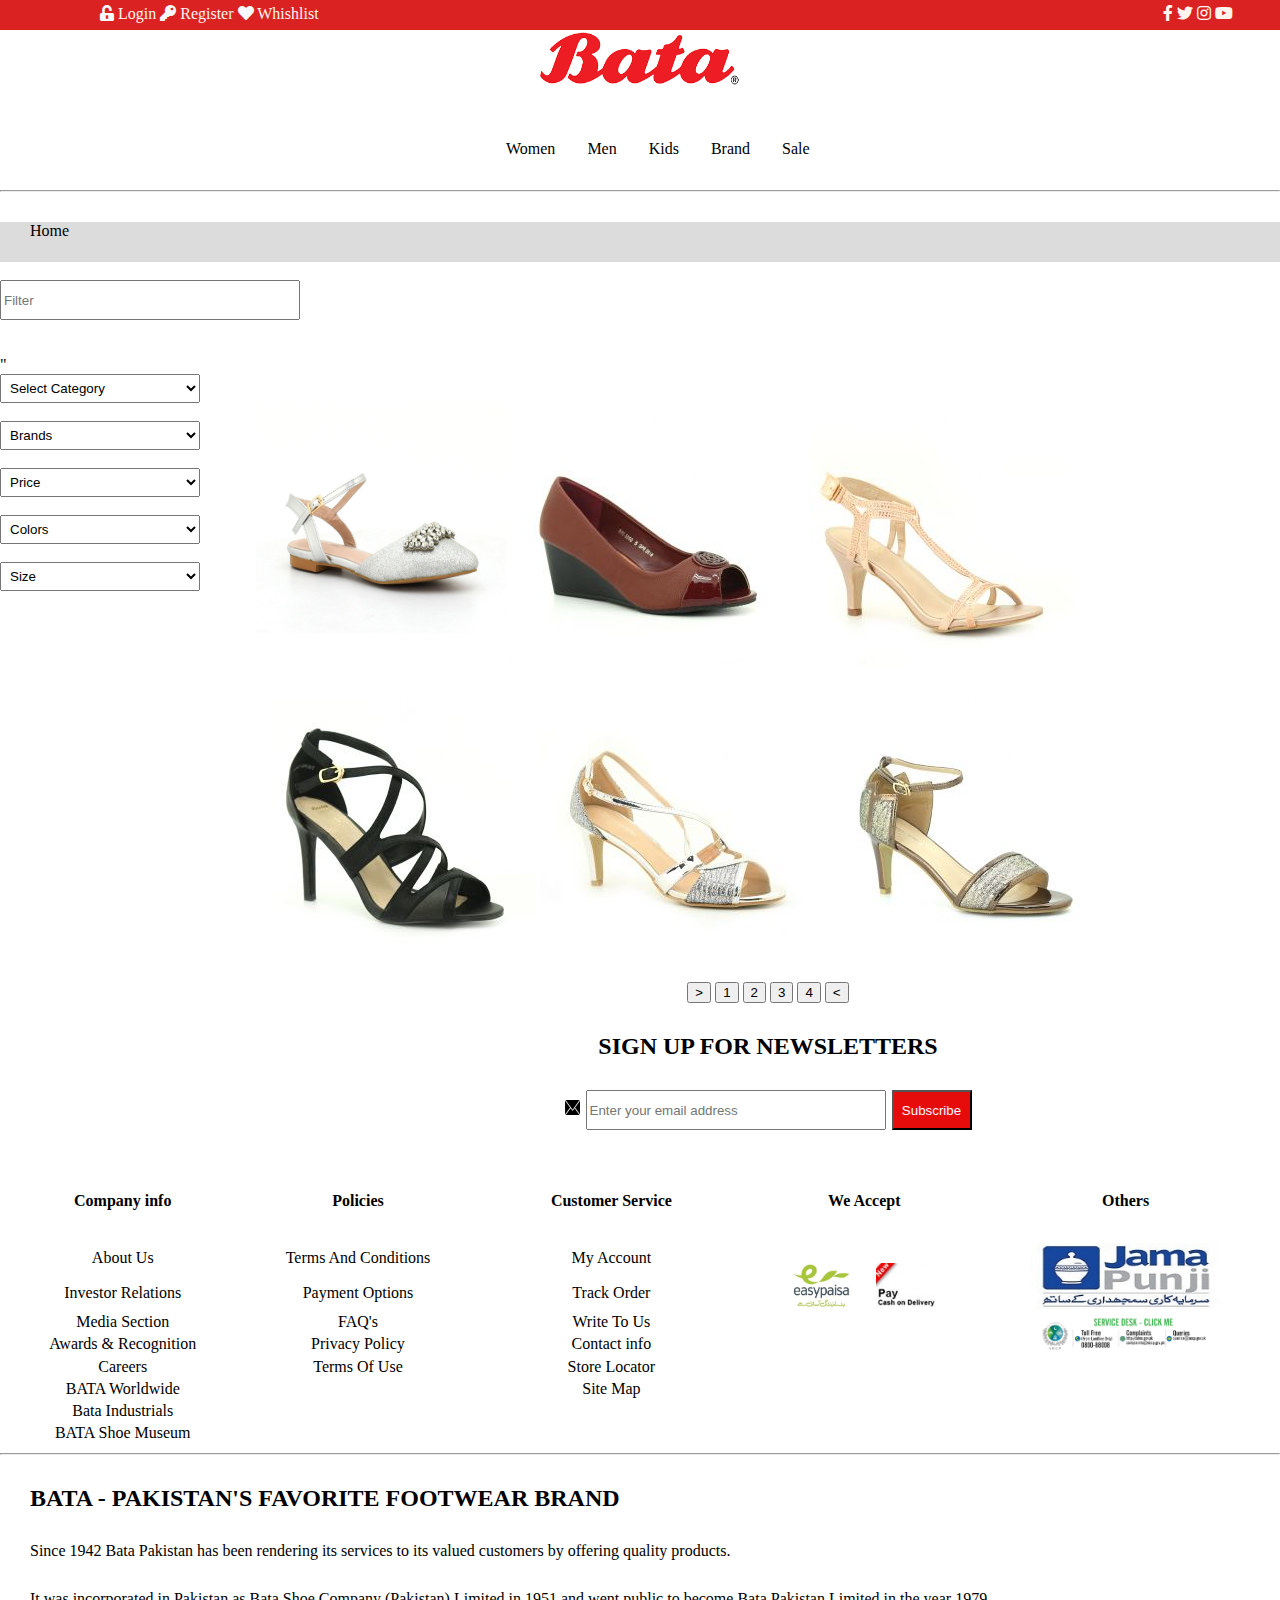
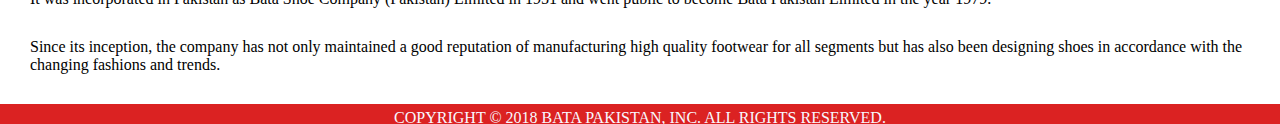
==== index.html @ 36eaf234 "Add files via upload" ====
<html>

<head>
    <title>WOMEN</title>
    <link rel="stylesheet" href="https://use.fontawesome.com/releases/v5.7.0/css/all.css">
    <link rel="stylesheet" href="style.css">
    <title>Bata</title>
    <style>
       
    </style>
</head>

<body>
    <header>
        <div class="head">
            <i class="fa fa-unlock-alt" aria-hidden="true" id="icon"></i>
            <a href="" >Login</a>
            <i class="fa fa-key" aria-hidden="true;"></i>
            <a href="">Register</a>
            <i class="fa fa-heart" aria-hidden="true"></i>
            <a href="">Whishlist</a>
            <a href="">
                <i class="fab fa-facebook-f" id="logo"></i>
            </a>
            <a href="">
                <i class="fab fa-twitter"></i>
            </a>
            <a href="">
                <i class="fab fa-instagram"></i>
            </a>
            <a href="">
                <i class="fab fa-youtube"></i>
            </a>
        </div>
        <center>
            <img src="images/Bata.png"  id="img1">
        </center>
        <br>
        <center>
            <ul id="t">
                <li style="margin-left: 450px"><a href="">Women</a></li>
                <li><a href="">Men</a></li>
                <li><a href="">Kids</a></li>
                <li><a href="">Brand</a></li>
                <li><a href="">Sale</a></li>
            </ul>
        </center>
    </header>
    <hr>
    <div class="home">
        <p> Home <p>
    </div>
    <br>
    <input placeholder="Filter">
    <br><br><br>"
    <div id="div1">
        <section class="sec-a">
            <select name="category" >
                <option>Select Category</option>
                <option>Atheletics</option>
                <option>Casual</option>
                <option>Comfort</option>
                <option>Fashion</option>
                <option>Casual Bata</option>
            </select>
            <br><br>
            <select name="Brands">
                <option>Brands</option>
                <option>Marie Claire</option>
                <option>Leena</option>
                <option>Insolia</option>
            </select>
            <br><br>
            <select name="Price">
                <option>Price</option>
                <option>PKR 0.00-PKR 9,999.99</option>
                <option>PKR 10,000.00 and above</option>
            </select>
            <br><br>
            <select name="Colors">
                <option>Colors</option>

            </select>
            <br><br>
            <select name="Size">
                <option>Size</option>
                <option>40/6</option>
                <option>41/6</option>
                <option>42/6</option>
                <option>43/6</option>
                <option>45/6</option>
            </select>
        </section>
        <section class="sec-b">
            <div class="gallery">
                <a href="shoe.html"><img src="images/img2.jpg" id="img2"></a>
            </div>
            <div class="gallery">
                <a href=""><img src="images/women-b.jpg"></a>
            </div>
            <div class="gallery">
                <a href=""><img src="images/women-c.jpg"></a>
            </div>
            <br>
            <div class="gallery">
                <a href=""><img src="images/women-d.jpg"></a>
            </div>
            <div class="gallery">
                <a href=""><img src="images/women-e.jpg"></a>
            </div>
            <div class="gallery">
                <a href=""><img src="images/women-f.jpg"></a>
            </div>
        <br>
        <center>
        <button>></button>
        <button>1</button>
        <button>2</button>
        <button>3</button>
        <button>4</button>
        <button><</button>
        <br>
        <h2>SIGN UP FOR NEWSLETTERS<h2>
        <img src="images/envelop1.jpg" id="mail">
        <input type="text" placeholder="Enter your email address" >
        <button id="bt2" >Subscribe</button>
        </center>
    </section>
    <footer>
        <table >
            <tr>
                <th>Company info</th>
                <th>Policies</th>
                <th>Customer Service</th>
                <th>We Accept</th>
                <th>Others</th>
            </tr>
            <tr>
                <td>About Us</td>
                <td>Terms And Conditions</td>
                <td>My Account</td>
                <td rowspan="3"><img src="images/easypaisa.jpg" alt="easypaisa" id="img3" />
                    <img src="images/pay.jpg" alt="cod" id="img4" /></td>
                <td rowspan="2"><img src="images/Jama-Punji_1.jpg" alt="punji" id="img5" /></td>
            </tr>
            <tr>
                <td>Investor Relations</td>
                <td>Payment Options</td>
                <td>Track Order</td>
            </tr>
            <tr>
                <td>Media Section</td>
                <td>FAQ's</td>
                <td>Write To Us</td>
                <td rowspan="2"><img src="images/secp-logo.jpg" alt="secp" id="img6" /></td>
            </tr>
            <tr>
                <td>Awards &amp; Recognition</td>
                <td>Privacy Policy</td>
                <td>Contact info</td>
                <td></td>
                <td></td>
            </tr>
            <tr>
                <td>Careers</td>
                <td>Terms Of Use</td>
                <td>Store Locator</td>
                <td></td>
                <td></td>
            </tr>
            <tr>
                <td>BATA Worldwide</td>
                <td></td>
                <td>Site Map</td>
                <td></td>
                <td></td>
            </tr>
            <tr>
                <td>Bata Industrials</td>
                <td></td>
                <td></td>
                <td></td>
                <td></td>
            </tr>
            <tr>
                <td>BATA Shoe Museum</td>
                <td></td>
                <td></td>
                <td></td>
                <td></td>
            </tr>
        </table>
    </footer>
    <hr>
    <h2>BATA - PAKISTAN'S FAVORITE FOOTWEAR BRAND</h2>
    <p>Since 1942 Bata Pakistan has been rendering its services to its valued customers by offering quality products.</p>
    <p>It was incorporated in Pakistan as Bata Shoe Company (Pakistan) Limited in 1951 and went public to become Bata Pakistan Limited in the year 1979.</p>
    <p>Since its inception, the company has not only maintained a good reputation of manufacturing high quality footwear for all segments but has also been designing shoes in accordance with the changing fashions and trends.</p>
    <div id="div2">
        COPYRIGHT © 2018 BATA PAKISTAN, INC. ALL RIGHTS RESERVED.
    </div>
</body>

</html>
---- style.css ----
@charset "utf-8";
/* CSS Document */
.head
{
	background-color:#DB2222;
	color: ghostwhite; 
	height: 25px; 
	padding-top: 5px
}
.head a
{
	color:seashell; 
	text-decoration: none;
}
body{
	margin:0%;
}
#img1
{
	width:210px; 
	height:60px;
}
#sec1 img
{
	width:200px; 
	height:250px;
}
#bt1
{
	background-color:rgb(231, 12, 12) ;
	color: ghostwhite; 
	width:200px; 
	height:40px;
}
#sec3 img
{
	 width:30px; 
	 height:30px;
}
select
{
	padding:5px;
	width:200px;
}
#t 
{
	list-style-type: none;
	overflow: hidden;
}
#t li 
{
	float: left;
	display: block;
}
#t li a 
{
	text-decoration: none;
	display: block;
	margin: 16px;
	color: black;
}
th
{
	padding: 30px;
}
.home
{
	background-color: gainsboro; 
	height:40px;
}
#sec1
{
	float:left; 
	width: 10%;
}
#sec2
{
	float:left; 
	width:10px; 
	margin-left:40px;
}
#sec3
{
	width:300px; 
	float:right;
}
.sec-a{
	width:20%;
	float:left;
}
.sec-b{
	width:80%;
	float:left;
}
#div1{
	overflow: hidden;
}
.gallery{
	display:inline-block;
}
#img2{
	width: 250px; 
	height:320px;
}
#mail{
	width:15px; 
	height:15px;
}
input{
	width:300px;
	 height:40px;
}
#bt2{
	background-color:rgb(231, 12, 12);
	color: ghostwhite;
	width:80px; 
	height:40px;
}
table{
	width:100%;
	text-align: center;
}
#img3{
	width: 60px;
}
#img4{
	width: 60px; 
	margin-left: 20px;
}
#img5{
	width: 190px;
}
#img6{
	width: 190px;
}
h2,p{
	margin:30px;
}
#div2{
	background-color:#DB2222;
	color: ghostwhite; 
	height: 15px; 
	padding-top: 5px; 
	text-align: center;
}
#img7{
	width:400px; 
	height:450px;
}
#logo{
	margin-left: 840px;
}
#icon{
	margin-left: 100px;
}
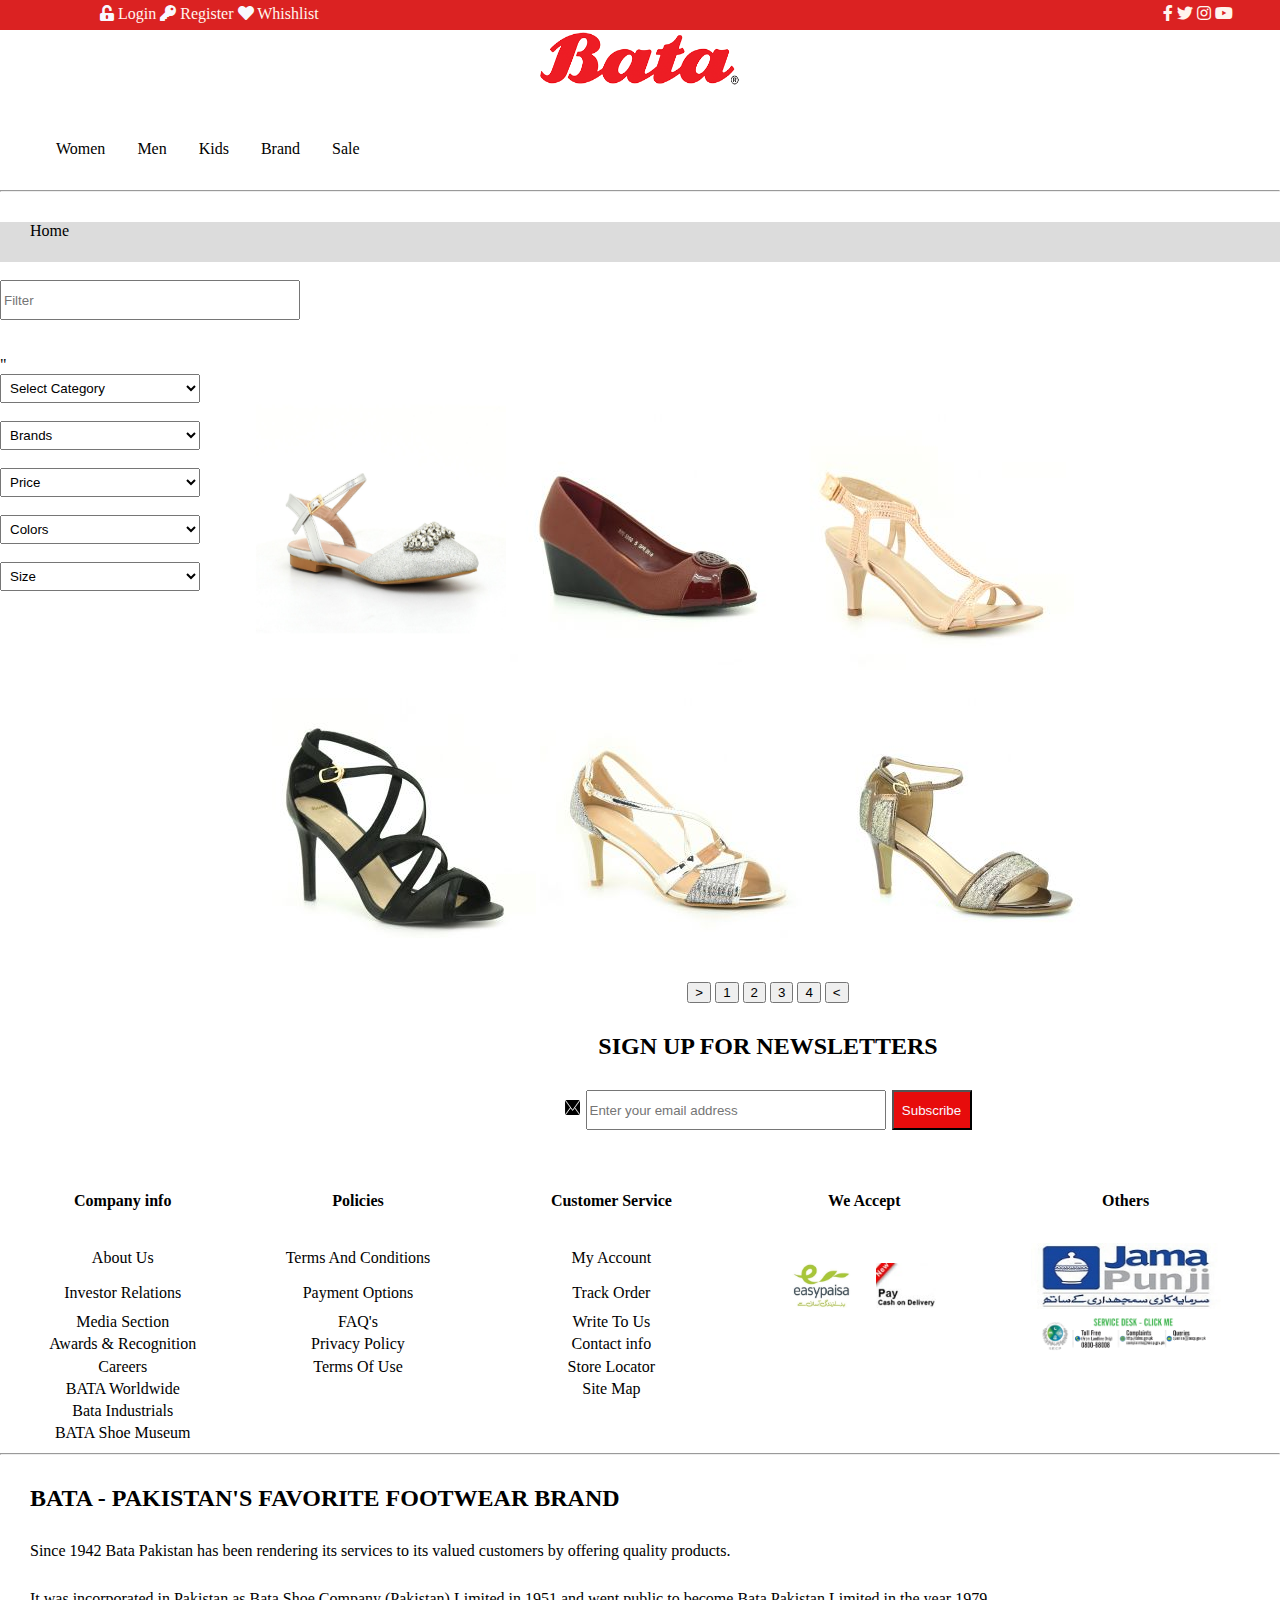
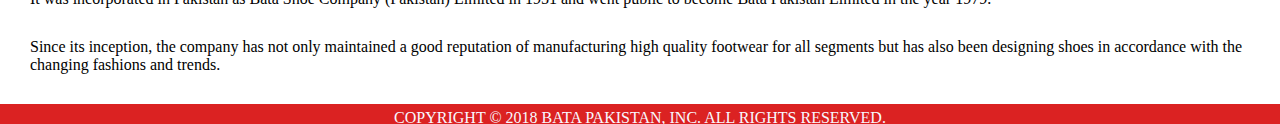
==== commit af2db8a5: "Update index.html" ====
--- a/index.html
+++ b/index.html
@@ -5,9 +5,7 @@
     <link rel="stylesheet" href="https://use.fontawesome.com/releases/v5.7.0/css/all.css">
     <link rel="stylesheet" href="style.css">
     <title>Bata</title>
-    <style>
-       
-    </style>
+    
 </head>
 
 <body>
@@ -38,7 +36,7 @@
         <br>
         <center>
             <ul id="t">
-                <li style="margin-left: 450px"><a href="">Women</a></li>
+                <li ><a href="">Women</a></li>
                 <li><a href="">Men</a></li>
                 <li><a href="">Kids</a></li>
                 <li><a href="">Brand</a></li>
@@ -201,4 +199,4 @@
     </div>
 </body>
 
-</html>+</html>
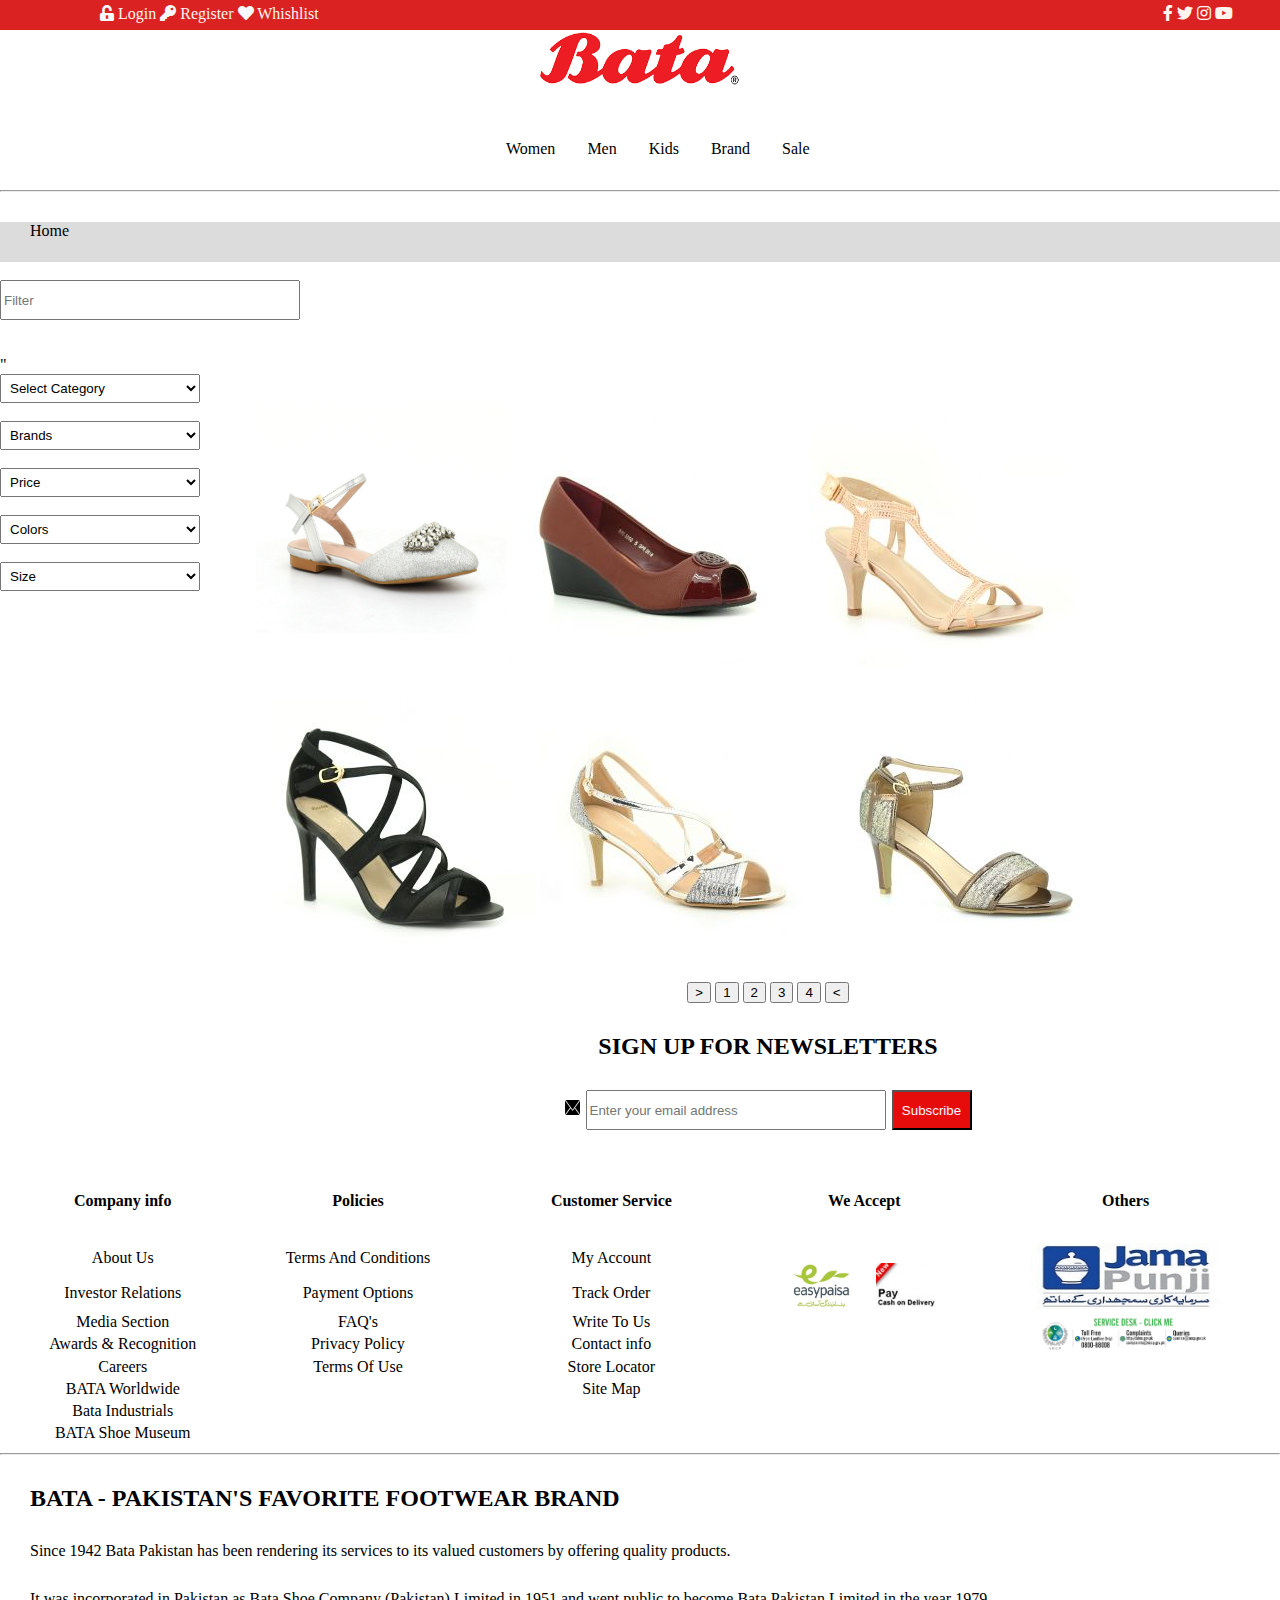
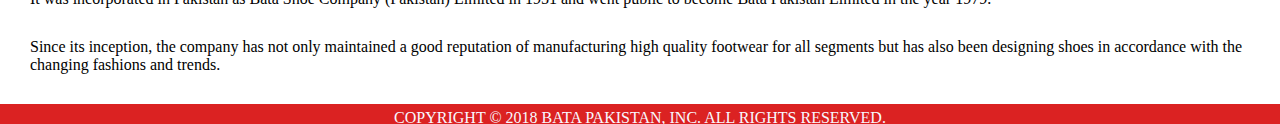
==== commit a1264fc1: "Update index.html" ====
--- a/index.html
+++ b/index.html
@@ -36,7 +36,7 @@
         <br>
         <center>
             <ul id="t">
-                <li ><a href="">Women</a></li>
+                <li style="margin-left:450px;"><a href="">Women</a></li>
                 <li><a href="">Men</a></li>
                 <li><a href="">Kids</a></li>
                 <li><a href="">Brand</a></li>
--- a/style.css
+++ b/style.css
@@ -46,7 +46,7 @@
 {
 	list-style-type: none;
 	overflow: hidden;
-}
+}	
 #t li 
 {
 	float: left;
@@ -152,4 +152,4 @@
 }
 #icon{
 	margin-left: 100px;
-}+}
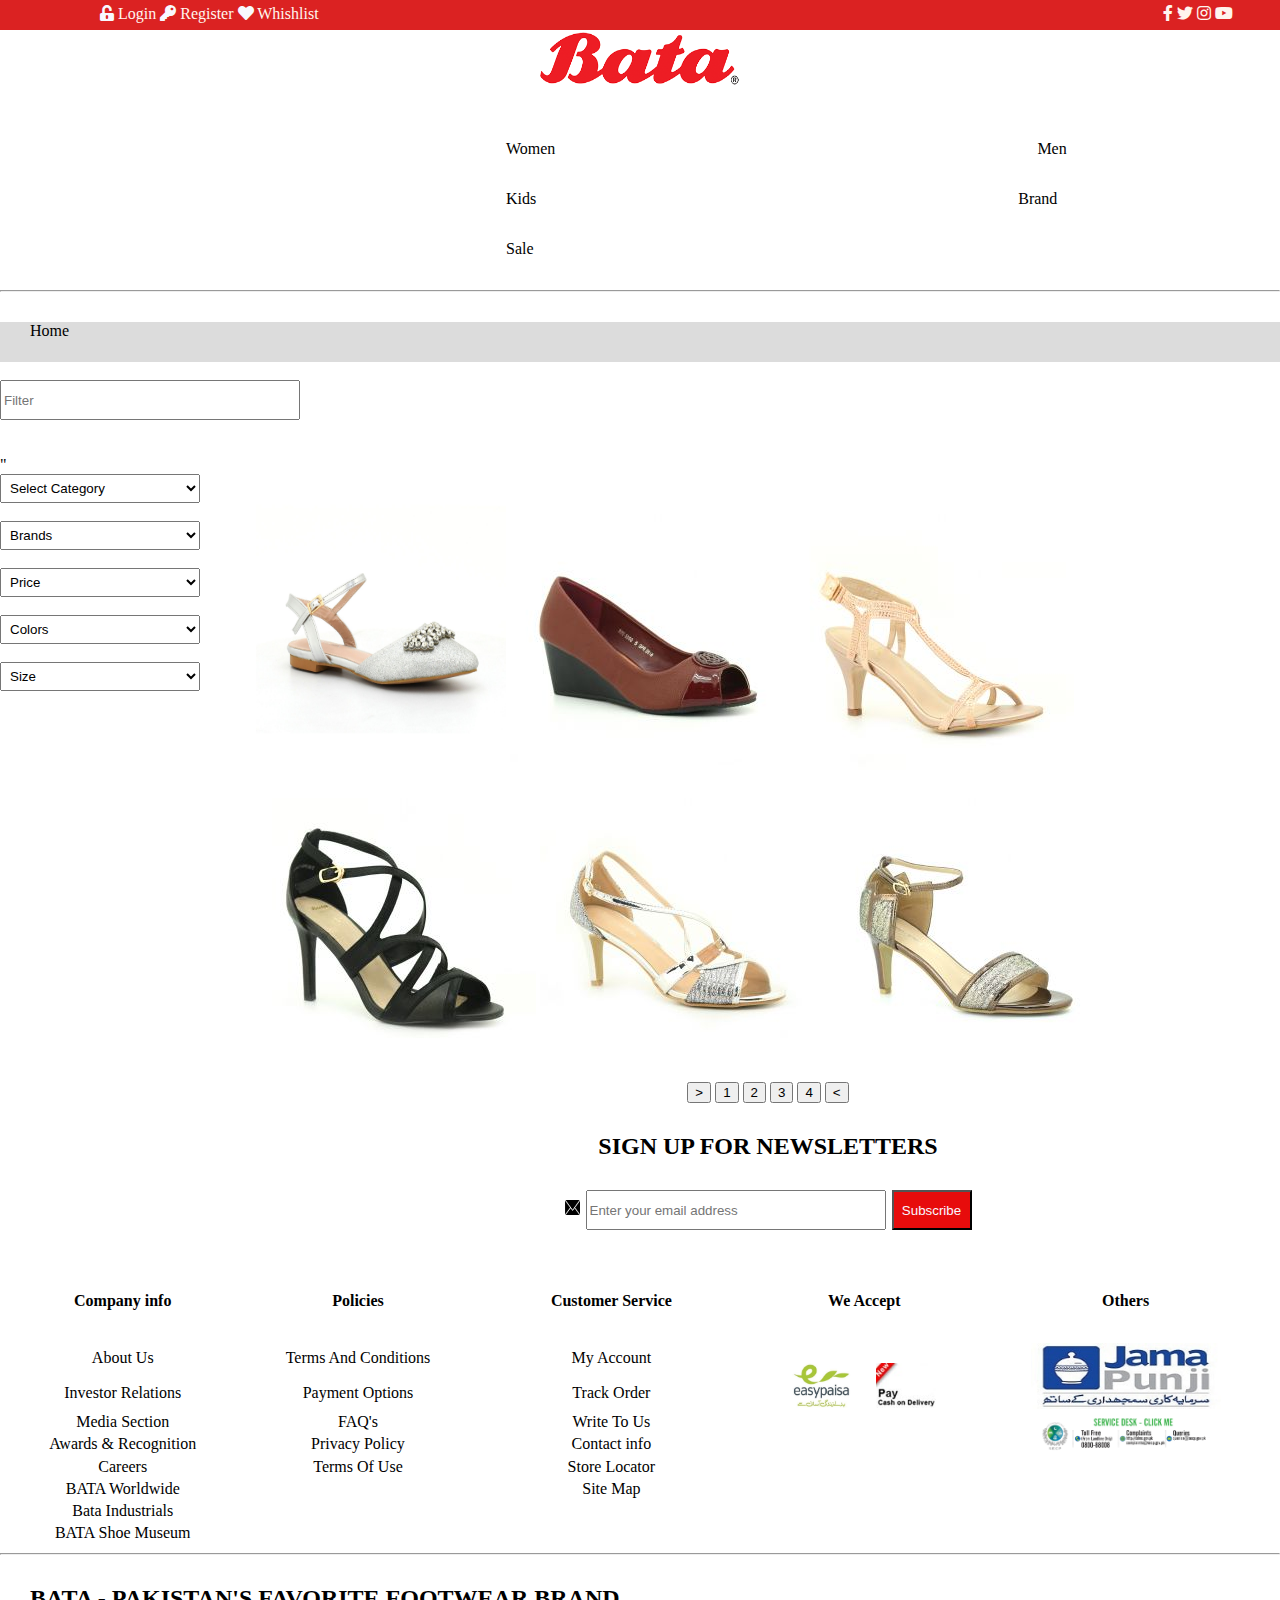
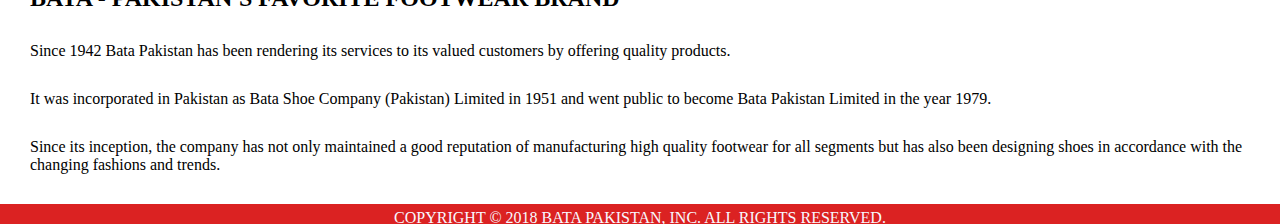
==== commit 863dc738: "Update index.html" ====
--- a/index.html
+++ b/index.html
@@ -36,7 +36,7 @@
         <br>
         <center>
             <ul id="t">
-                <li style="margin-left:450px;"><a href="">Women</a></li>
+                <li><a href="">Women</a></li>
                 <li><a href="">Men</a></li>
                 <li><a href="">Kids</a></li>
                 <li><a href="">Brand</a></li>
--- a/style.css
+++ b/style.css
@@ -49,6 +49,7 @@
 }	
 #t li 
 {
+	margin-left:450px;
 	float: left;
 	display: block;
 }
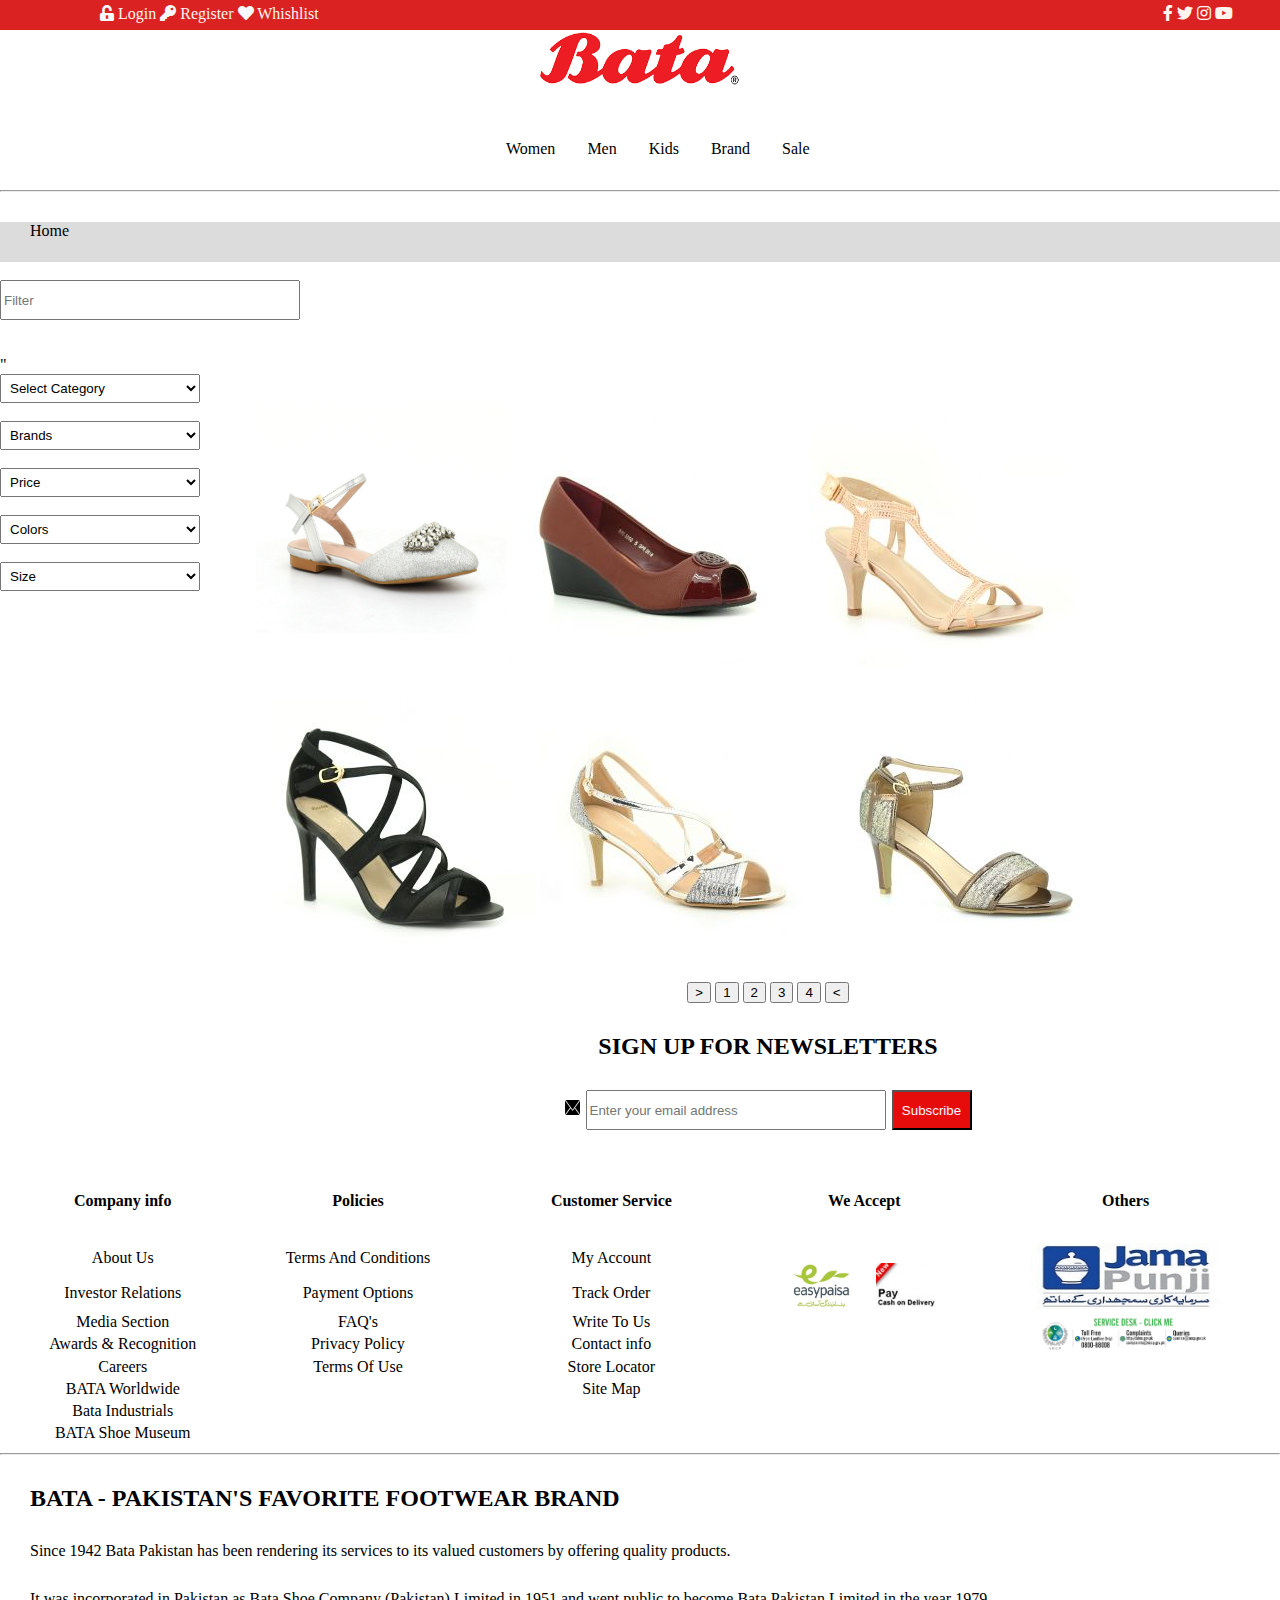
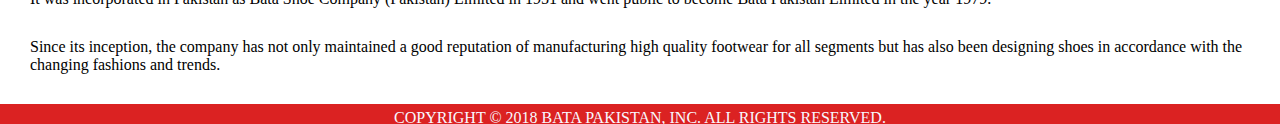
==== commit 405a4025: "Update index.html" ====
--- a/index.html
+++ b/index.html
@@ -36,7 +36,7 @@
         <br>
         <center>
             <ul id="t">
-                <li><a href="">Women</a></li>
+                <li id="women"><a href="">Women</a></li>
                 <li><a href="">Men</a></li>
                 <li><a href="">Kids</a></li>
                 <li><a href="">Brand</a></li>
--- a/style.css
+++ b/style.css
@@ -49,9 +49,11 @@
 }	
 #t li 
 {
-	margin-left:450px;
 	float: left;
 	display: block;
+}
+#women{
+	margin-left:450px;
 }
 #t li a 
 {
